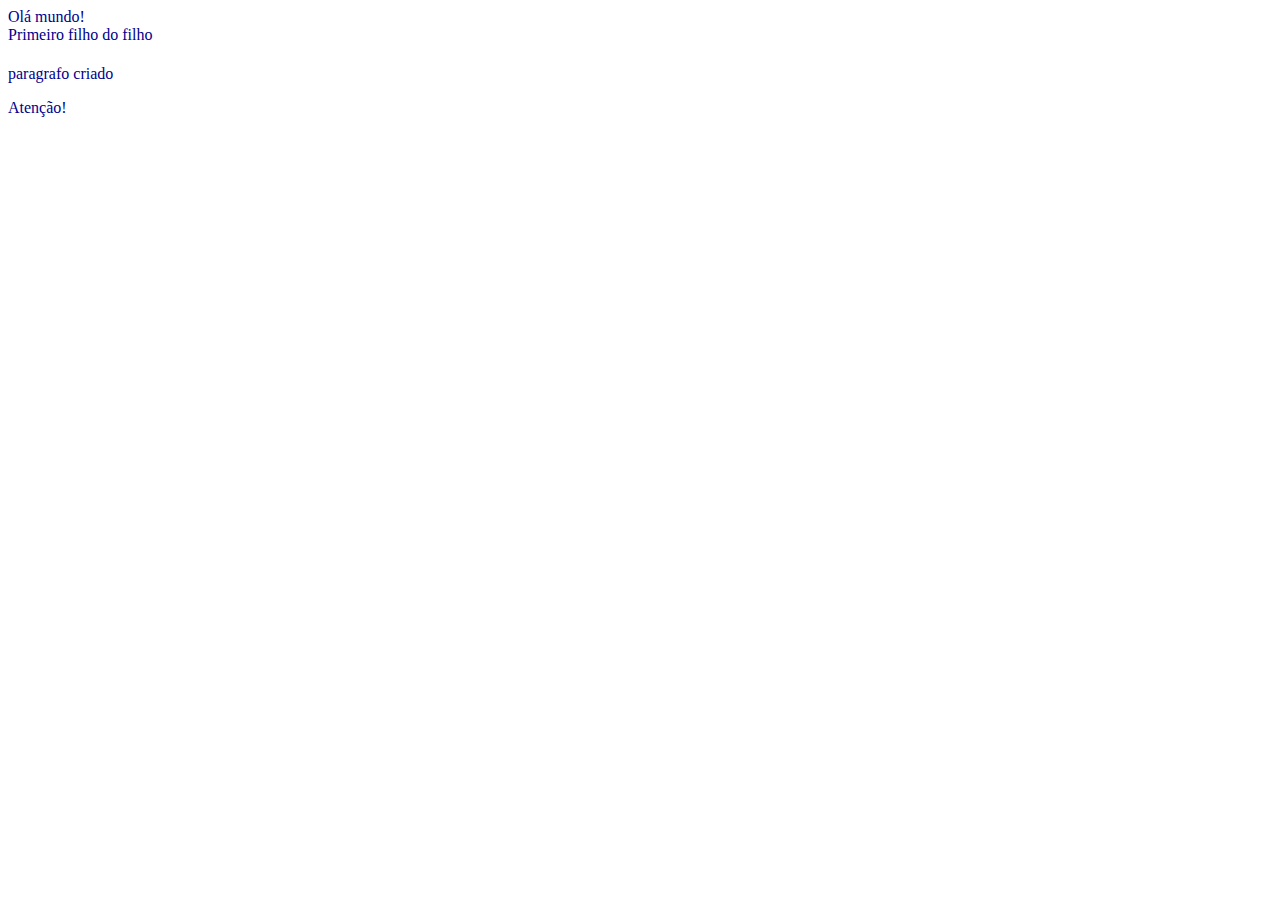
==== exercício complementar/index.html @ b704982b "exercício da aula de seletores e manipulação pelo DOM" ====
<!DOCTYPE html>
<html lang="pt-br">
<head>
    <meta charset='utf-8'>
    <meta http-equiv='X-UA-Compatible' content='IE=edge'>
    <title>Page Title</title>
    <meta name='viewport' content='width=device-width, initial-scale=1'>
</head>
<body>
    <main id="paiDoPai">
        <section id="pai">
          <section id="primeiroFilho"></section>
          <section id="elementoOndeVoceEsta">
            <section id="primeiroFilhoDoFilho"></section>
            <section id="segundoEUltimoFilhoDoFilho"></section>
          </section>
          Atenção!
          <section id="terceiroFilho"></section>
          <section id="quartoEUltimoFilho"></section>
        </section>
      </main>
    <script>
        console.log(document.getElementById('elementoOndeVoceEsta'))
        console.log(document.getElementById('elementoOndeVoceEsta').parentElement.style.color = 'DarkBlue');
        console.log(document.getElementById('primeiroFilhoDoFilho').innerText = 'Primeiro filho do filho');
        console.log(document.getElementById('pai').firstElementChild);
        console.log(document.getElementById('elementoOndeVoceEsta').previousElementSibling);
        console.log(document.getElementById('elementoOndeVoceEsta').nextSibling);
        console.log(document.getElementById('elementoOndeVoceEsta').nextElementSibling);
        console.log(document.getElementById('pai').nextElementSibling);

        const sectionPai = document.getElementById('pai');
        const div = document.createElement('div');
        div.innerText = 'Olá mundo!';
        sectionPai.insertBefore(div, sectionPai.children[1]);

        const paragrafo = document.createElement('p');
        paragrafo.innerText = 'paragrafo criado';
        const sectionIdElemento = document.getElementById('elementoOndeVoceEsta');
        sectionIdElemento.appendChild(paragrafo);

        const primeiroFilhoDoFilho = document.getElementById('primeiroFilhoDoFilho');
        const h1 = document.createElement('h1');
        primeiroFilhoDoFilho.insertBefore(h1, primeiroFilhoDoFilho.children[0]);

        const removeFilhosPaiDoPai = document.querySelectorAll('section');
        for (let i = 0; i < removeFilhosPaiDoPai.length; i++)
        {
          if (i == 0 || i == 2 || i == 3)
            continue;

          removeFilhosPaiDoPai[i].remove();
        }
    </script>
</body>
</html>
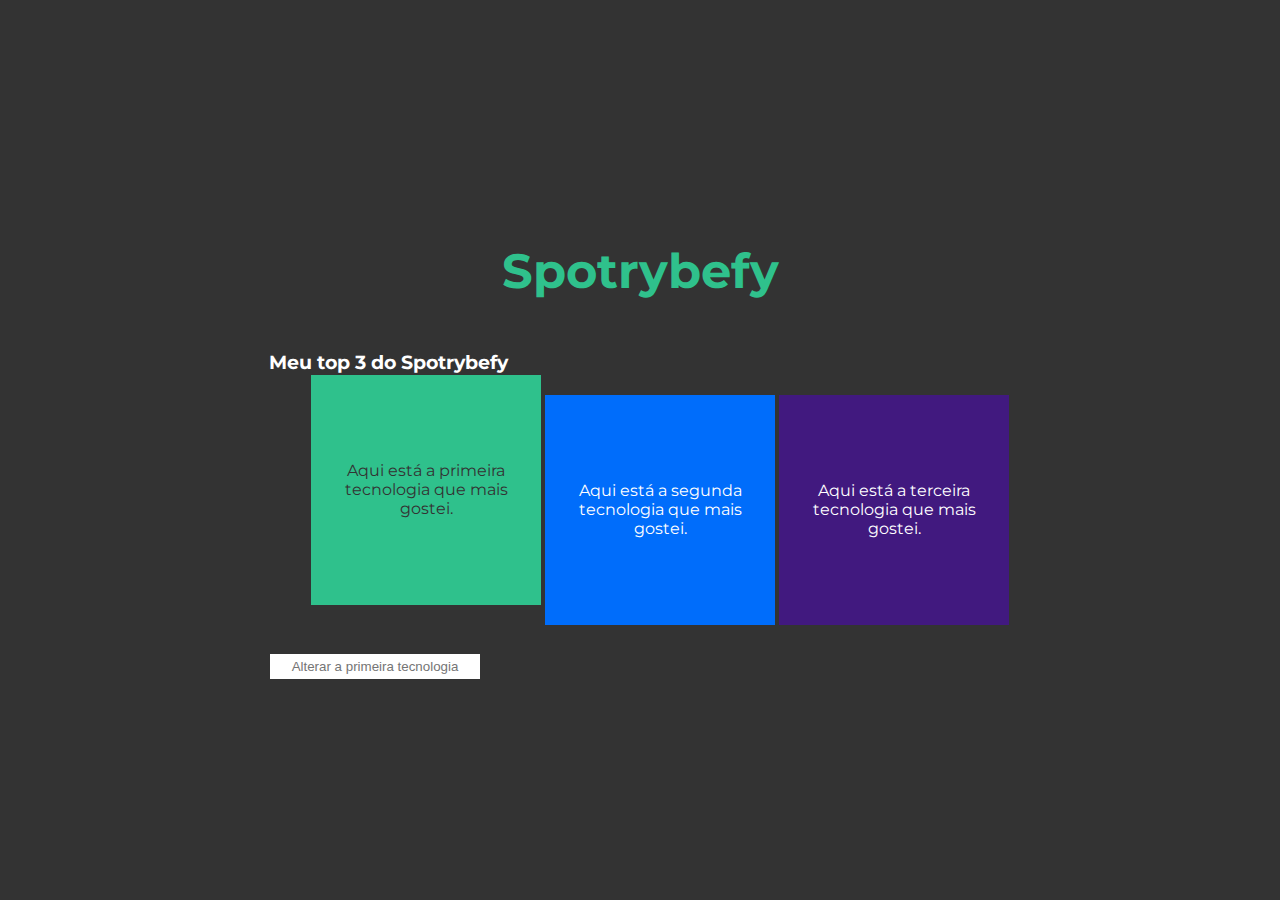
==== commit 597b1e68: "exercício complementar da aula do bloco 5.3" ====
--- a/exercício complementar/index.html
+++ b/exercício complementar/index.html
@@ -1,56 +1,25 @@
 <!DOCTYPE html>
 <html lang="pt-br">
-<head>
-    <meta charset='utf-8'>
-    <meta http-equiv='X-UA-Compatible' content='IE=edge'>
-    <title>Page Title</title>
-    <meta name='viewport' content='width=device-width, initial-scale=1'>
-</head>
-<body>
-    <main id="paiDoPai">
-        <section id="pai">
-          <section id="primeiroFilho"></section>
-          <section id="elementoOndeVoceEsta">
-            <section id="primeiroFilhoDoFilho"></section>
-            <section id="segundoEUltimoFilhoDoFilho"></section>
-          </section>
-          Atenção!
-          <section id="terceiroFilho"></section>
-          <section id="quartoEUltimoFilho"></section>
-        </section>
-      </main>
-    <script>
-        console.log(document.getElementById('elementoOndeVoceEsta'))
-        console.log(document.getElementById('elementoOndeVoceEsta').parentElement.style.color = 'DarkBlue');
-        console.log(document.getElementById('primeiroFilhoDoFilho').innerText = 'Primeiro filho do filho');
-        console.log(document.getElementById('pai').firstElementChild);
-        console.log(document.getElementById('elementoOndeVoceEsta').previousElementSibling);
-        console.log(document.getElementById('elementoOndeVoceEsta').nextSibling);
-        console.log(document.getElementById('elementoOndeVoceEsta').nextElementSibling);
-        console.log(document.getElementById('pai').nextElementSibling);
-
-        const sectionPai = document.getElementById('pai');
-        const div = document.createElement('div');
-        div.innerText = 'Olá mundo!';
-        sectionPai.insertBefore(div, sectionPai.children[1]);
-
-        const paragrafo = document.createElement('p');
-        paragrafo.innerText = 'paragrafo criado';
-        const sectionIdElemento = document.getElementById('elementoOndeVoceEsta');
-        sectionIdElemento.appendChild(paragrafo);
-
-        const primeiroFilhoDoFilho = document.getElementById('primeiroFilhoDoFilho');
-        const h1 = document.createElement('h1');
-        primeiroFilhoDoFilho.insertBefore(h1, primeiroFilhoDoFilho.children[0]);
-
-        const removeFilhosPaiDoPai = document.querySelectorAll('section');
-        for (let i = 0; i < removeFilhosPaiDoPai.length; i++)
-        {
-          if (i == 0 || i == 2 || i == 3)
-            continue;
-
-          removeFilhosPaiDoPai[i].remove();
-        }
-    </script>
-</body>
+  <head>
+  <meta charset="UTF-8">
+  <title>addEventListener</title>
+  <link rel="preconnect" href="https://fonts.gstatic.com">
+  <link href="https://fonts.googleapis.com/css2?family=Montserrat:wght@400;900&display=swap" rel="stylesheet">
+  <link rel="stylesheet" href="style.css">
+  </head>
+  <body>
+    <header>
+      <h1>Spotrybefy</h1>
+    </header>
+    <main>
+      <h3 id="my-spotrybefy">Meu top 3 do Spotrybefy</h3>
+      <ul class="container">
+        <li class="tech" id="first-li">Aqui está a primeira tecnologia que mais gostei.</li>
+        <li id="second-li">Aqui está a segunda tecnologia que mais gostei.</li>
+        <li id="third-li">Aqui está a terceira tecnologia que mais gostei.</li>
+      </ul>
+      <input type="text" id="input" placeholder="Alterar a primeira tecnologia">
+    </main>
+    <script src="main.js"></script>
+  </body>
 </html>--- a/exercício complementar/style.css
+++ b/exercício complementar/style.css
@@ -0,0 +1,70 @@
+body {
+    align-items: center;
+    background-color: #333;
+    color: white;
+    display: flex;
+    flex-flow: column wrap;
+    font-family: Montserrat, sans-serif;
+    height: 100vh;
+    justify-content: center;
+    margin: 0;
+    padding: 0;
+    width: 100vw;
+  }
+  
+  .container {
+    display: flex;
+    flex-flow: row wrap;
+  }
+  
+  .container li {
+    align-items: center;
+    display: flex;
+    flex-flow: column wrap;
+    height: 200px;
+    justify-content: center;
+    margin: 2px;
+    padding: 15px;
+    text-align: center;
+    transition: all 0.25s ease;
+    width: 200px;
+  }
+  
+  h1 {
+    font-size: 48px;
+    color: #2fc18c;
+  }
+  
+  .container li:nth-of-type(1) {
+    background-color: #2fc18c;
+    color: #333;
+  }
+  
+  .container li:nth-of-type(2) {
+    background-color: #006dfb;
+  }
+  
+  .container li:nth-of-type(3) {
+    background-color: #41197f;
+  }
+  
+  input {
+    border: 1px solid #333;
+    margin: 10px 0;
+    padding: 5px;
+    text-align: center;
+    width: 200px;
+  }
+  
+  input:hover {
+    border: 1px solid #2fc18c;
+  }
+  
+  input:focus {
+    border: 1px solid #006dfb;
+    outline: 2px solid #006dfb;
+  }
+  
+  .tech {
+    transform: translateY(-20px);
+  }